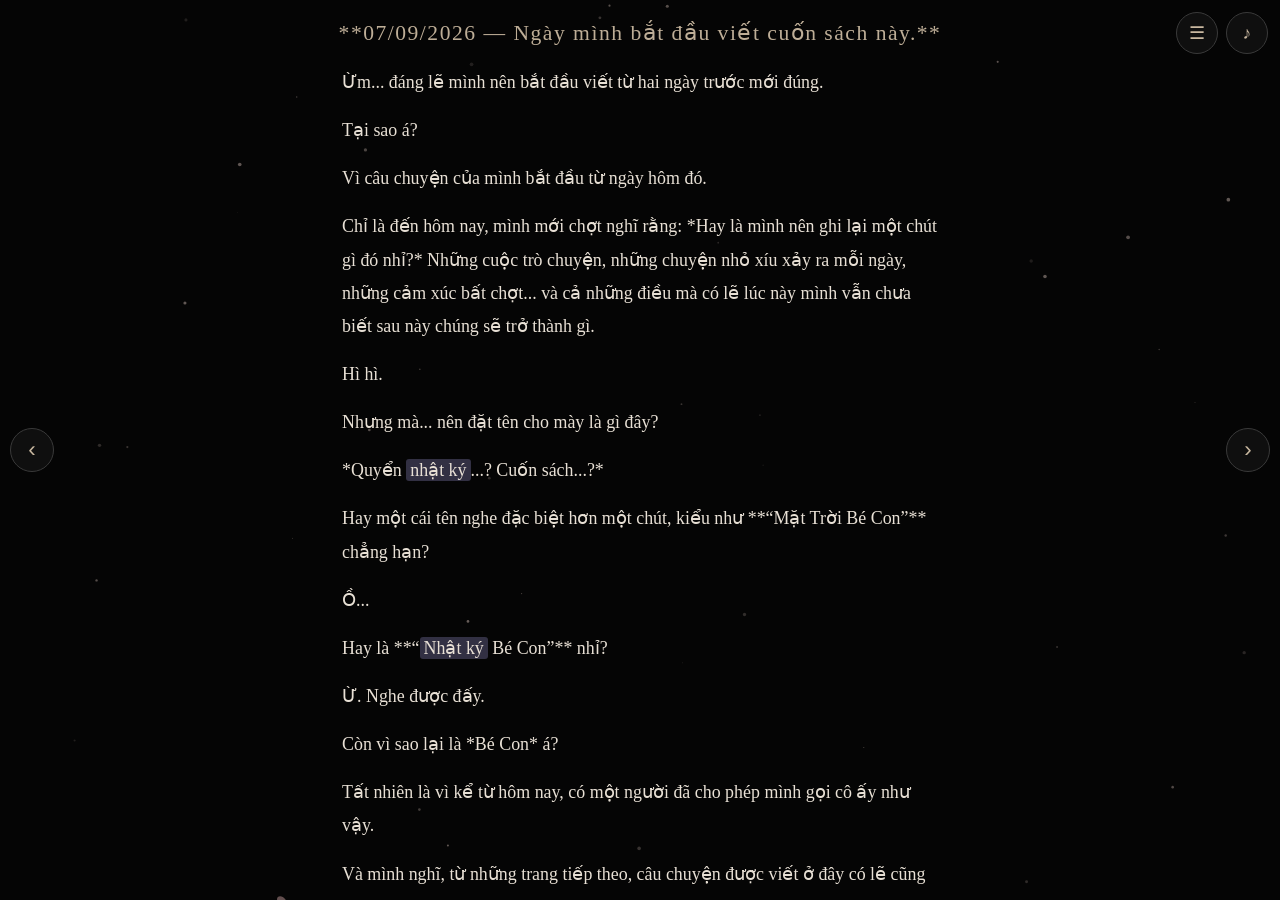
==== index.html @ c4347f1d "Initial commit" ====
<!DOCTYPE html>
<html lang="vi">
<head>
  <meta charset="UTF-8" />
  <meta name="viewport" content="width=device-width, initial-scale=1.0, maximum-scale=1.0, user-scalable=no, viewport-fit=cover" />
  <link rel="stylesheet" href="style.css" />
  <title>Nhật ký trong bóng tối</title>
</head>
<body>

  <div class="loading" id="loading">Đang tải nhật ký...</div>
  <canvas id="canvas"></canvas>

  <!-- Nút góc trên phải -->
  <div class="top-right">
    <button class="icon-btn" id="selectDayBtn" title="Chọn ngày">☰</button>
    <button class="icon-btn" id="musicBtn" title="Nhạc">♪</button>
  </div>

  <!-- Nút prev / next -->
  <button class="side-btn" id="prevBtn">‹</button>
  <button class="side-btn" id="nextBtn">›</button>

  <div class="container">
    <div class="day-header" id="dayHeader">—</div>
    <div class="diary" id="diary"></div>
  </div>

  <!-- Modal chọn ngày -->
  <div class="modal-overlay" id="dayModal">
    <div class="modal">
      <div class="modal-title">Chọn ngày</div>
      <div id="dayList"></div>
    </div>
  </div>

  <audio id="bgMusic" loop preload="auto">
    <!-- <source src="music.mp3" type="audio/mpeg"> -->
  </audio>

  <script src="script.js"></script>
</body>
</html>
---- style.css ----
* {
  margin: 0;
  padding: 0;
  box-sizing: border-box;
  -webkit-tap-highlight-color: transparent;
}

html, body {
  height: 100%;
  overflow: hidden;
  background: #050505;
  color: #e8e0d5;
  font-family: "Georgia", "Times New Roman", serif;
  user-select: none;
  -webkit-user-select: none;
  touch-action: manipulation;
}

#canvas {
  position: fixed;
  inset: 0;
  z-index: 0;
  pointer-events: none;
}

.container {
  position: relative;
  z-index: 10;
  height: 100%;
  height: 100dvh;
  display: flex;
  flex-direction: column;
  align-items: center;
  padding: 12px 16px;
  padding-top: max(12px, env(safe-area-inset-top));
  padding-bottom: max(12px, env(safe-area-inset-bottom));
}

.day-header {
  font-size: clamp(1.1rem, 4vw, 1.35rem);
  letter-spacing: 1.5px;
  color: #c9b8a0;
  margin: 8px 0 14px;
  opacity: 0.95;
  text-align: center;
  transition: opacity 0.4s ease;
  flex-shrink: 0;
  padding: 0 50px; /* tránh đè nút góc */
}

.diary {
  flex: 1;
  width: 100%;
  max-width: 620px;
  overflow-y: auto;
  overflow-x: hidden;
  padding: 6px 12px 100px; /* để không bị nút che */
  -webkit-overflow-scrolling: touch;
  scrollbar-width: none;
}
.diary::-webkit-scrollbar {
  display: none;
}

.line {
  font-size: clamp(0.98rem, 3.7vw, 1.12rem);
  line-height: 1.85;
  margin-bottom: 15px;
  opacity: 0;
  transform: translateY(22px);
  transition: opacity 0.8s ease, transform 0.8s ease;
}
.line.visible {
  opacity: 1;
  transform: translateY(0);
}

/* Highlight từ khóa */
.highlight {
    background-color: var(--hl-color);
    padding: 1px 4px;
    border-radius: 3px;
    box-decoration-break: clone;
    -webkit-box-decoration-break: clone;
}

/* Đánh dấu hết ngày */
.end-marker {
  text-align: center;
  color: #555;
  font-size: 0.9rem;
  letter-spacing: 3px;
  margin: 32px 0 20px;
  opacity: 0;
  transition: opacity 1s ease;
}
.end-marker.visible {
  opacity: 0.8;
}

/* ===== Nút Prev / Next ===== */
.side-btn {
  position: fixed;
  top: 50%;
  transform: translateY(-50%);
  z-index: 30;
  width: 44px;
  height: 44px;
  border-radius: 50%;
  background: rgba(18, 18, 18, 0.85);
  border: 1px solid #3a3a3a;
  color: #c9b8a0;
  font-size: 1.4rem;
  display: flex;
  align-items: center;
  justify-content: center;
  cursor: pointer;
  backdrop-filter: blur(8px);
  -webkit-backdrop-filter: blur(8px);
  transition: transform 0.2s;
}
.side-btn:active {
  transform: translateY(-50%) scale(0.9);
}
#prevBtn {
  left: max(10px, env(safe-area-inset-left));
}
#nextBtn {
  right: max(10px, env(safe-area-inset-right));
}

/* ===== Nút góc trên phải ===== */
.top-right {
  position: fixed;
  top: max(12px, env(safe-area-inset-top));
  right: max(12px, env(safe-area-inset-right));
  z-index: 40;
  display: flex;
  gap: 8px;
}

.icon-btn {
  width: 42px;
  height: 42px;
  border-radius: 50%;
  background: rgba(18, 18, 18, 0.85);
  border: 1px solid #3a3a3a;
  color: #c9b8a0;
  font-size: 1.1rem;
  display: flex;
  align-items: center;
  justify-content: center;
  cursor: pointer;
  backdrop-filter: blur(8px);
  -webkit-backdrop-filter: blur(8px);
  transition: transform 0.2s;
}
.icon-btn:active {
  transform: scale(0.9);
}

/* ===== Modal chọn ngày ===== */
.modal-overlay {
  position: fixed;
  inset: 0;
  background: rgba(0, 0, 0, 0.8);
  z-index: 100;
  display: flex;
  align-items: flex-end;
  justify-content: center;
  opacity: 0;
  visibility: hidden;
  transition: all 0.3s ease;
}
.modal-overlay.active {
  opacity: 1;
  visibility: visible;
}

.modal {
  background: #111;
  width: 100%;
  max-width: 500px;
  max-height: 75vh;
  border-radius: 18px 18px 0 0;
  padding: 18px 14px 28px;
  transform: translateY(100%);
  transition: transform 0.35s ease;
  overflow-y: auto;
  -webkit-overflow-scrolling: touch;
}
.modal-overlay.active .modal {
  transform: translateY(0);
}

.modal-title {
  text-align: center;
  color: #c9b8a0;
  font-size: 1.05rem;
  margin-bottom: 14px;
  letter-spacing: 1px;
}

.day-item {
  padding: 13px 14px;
  border-radius: 10px;
  color: #ddd;
  font-size: 1rem;
  margin-bottom: 5px;
  cursor: pointer;
  transition: background 0.2s;
}
.day-item:active,
.day-item.active {
  background: rgba(255, 255, 255, 0.09);
  color: #f0c8c8;
}

/* Ripple */
.ripple {
  position: absolute;
  border-radius: 50%;
  background: rgba(255, 180, 180, 0.25);
  transform: scale(0);
  animation: rippleAnim 0.6s ease-out forwards;
  pointer-events: none;
  z-index: 5;
}
@keyframes rippleAnim {
  to {
    transform: scale(4.5);
    opacity: 0;
  }
}

.fade-out {
  animation: fadeOut 0.3s ease forwards;
}
.fade-in {
  animation: fadeIn 0.4s ease forwards;
}
@keyframes fadeOut {
  to { opacity: 0; transform: translateY(8px); }
}
@keyframes fadeIn {
  from { opacity: 0; transform: translateY(-8px); }
  to { opacity: 1; transform: translateY(0); }
}

.loading {
  position: fixed;
  inset: 0;
  display: flex;
  align-items: center;
  justify-content: center;
  background: #050505;
  z-index: 200;
  color: #c9b8a0;
  font-size: 1.05rem;
  letter-spacing: 2px;
}

/* ===== Responsive mobile ===== */
@media (max-width: 480px) {
  .side-btn {
    width: 40px;
    height: 40px;
    font-size: 1.3rem;
  }
  .icon-btn {
    width: 40px;
    height: 40px;
    font-size: 1.05rem;
  }
  .day-header {
    padding: 0 46px;
    font-size: 1.05rem;
  }
  .diary {
    padding-left: 8px;
    padding-right: 8px;
    padding-bottom: 110px;
  }
}

@media (max-width: 360px) {
  .side-btn {
    width: 36px;
    height: 36px;
  }
  #prevBtn { left: 6px; }
  #nextBtn { right: 6px; }
}
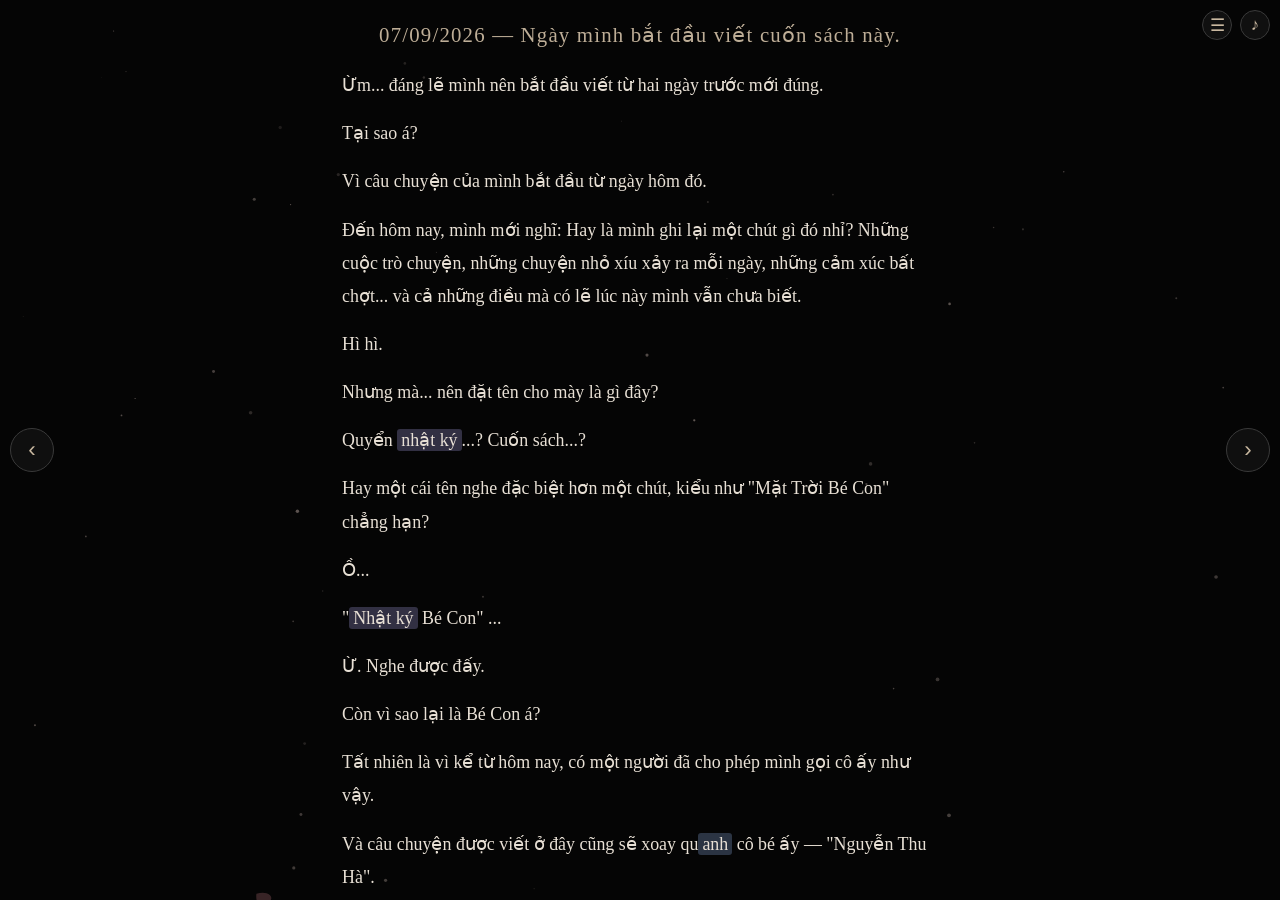
==== commit d8d763f7: "update: lazy load, update content, ui" ====
--- a/index.html
+++ b/index.html
@@ -3,30 +3,29 @@
 <head>
   <meta charset="UTF-8" />
   <meta name="viewport" content="width=device-width, initial-scale=1.0, maximum-scale=1.0, user-scalable=no, viewport-fit=cover" />
-  <link rel="stylesheet" href="style.css" />
-  <title>Nhật ký trong bóng tối</title>
+  <link rel="stylesheet" href="style.css"/>
+  <title>Nhật ký bé con</title>
 </head>
 <body>
 
   <div class="loading" id="loading">Đang tải nhật ký...</div>
   <canvas id="canvas"></canvas>
 
-  <!-- Nút góc trên phải -->
   <div class="top-right">
     <button class="icon-btn" id="selectDayBtn" title="Chọn ngày">☰</button>
     <button class="icon-btn" id="musicBtn" title="Nhạc">♪</button>
   </div>
 
-  <!-- Nút prev / next -->
   <button class="side-btn" id="prevBtn">‹</button>
   <button class="side-btn" id="nextBtn">›</button>
 
   <div class="container">
     <div class="day-header" id="dayHeader">—</div>
-    <div class="diary" id="diary"></div>
+    <div class="diary" id="diary">
+      <div class="day-loading" id="dayLoading">Đang tải ngày này...</div>
+    </div>
   </div>
 
-  <!-- Modal chọn ngày -->
   <div class="modal-overlay" id="dayModal">
     <div class="modal">
       <div class="modal-title">Chọn ngày</div>
--- a/style.css
+++ b/style.css
@@ -1,293 +1,298 @@
 * {
-  margin: 0;
-  padding: 0;
-  box-sizing: border-box;
-  -webkit-tap-highlight-color: transparent;
-}
-
-html, body {
-  height: 100%;
-  overflow: hidden;
-  background: #050505;
-  color: #e8e0d5;
-  font-family: "Georgia", "Times New Roman", serif;
-  user-select: none;
-  -webkit-user-select: none;
-  touch-action: manipulation;
-}
-
-#canvas {
-  position: fixed;
-  inset: 0;
-  z-index: 0;
-  pointer-events: none;
-}
-
-.container {
-  position: relative;
-  z-index: 10;
-  height: 100%;
-  height: 100dvh;
-  display: flex;
-  flex-direction: column;
-  align-items: center;
-  padding: 12px 16px;
-  padding-top: max(12px, env(safe-area-inset-top));
-  padding-bottom: max(12px, env(safe-area-inset-bottom));
-}
-
-.day-header {
-  font-size: clamp(1.1rem, 4vw, 1.35rem);
-  letter-spacing: 1.5px;
-  color: #c9b8a0;
-  margin: 8px 0 14px;
-  opacity: 0.95;
-  text-align: center;
-  transition: opacity 0.4s ease;
-  flex-shrink: 0;
-  padding: 0 50px; /* tránh đè nút góc */
-}
-
-.diary {
-  flex: 1;
-  width: 100%;
-  max-width: 620px;
-  overflow-y: auto;
-  overflow-x: hidden;
-  padding: 6px 12px 100px; /* để không bị nút che */
-  -webkit-overflow-scrolling: touch;
-  scrollbar-width: none;
-}
-.diary::-webkit-scrollbar {
-  display: none;
-}
-
-.line {
-  font-size: clamp(0.98rem, 3.7vw, 1.12rem);
-  line-height: 1.85;
-  margin-bottom: 15px;
-  opacity: 0;
-  transform: translateY(22px);
-  transition: opacity 0.8s ease, transform 0.8s ease;
-}
-.line.visible {
-  opacity: 1;
-  transform: translateY(0);
-}
-
-/* Highlight từ khóa */
-.highlight {
-    background-color: var(--hl-color);
-    padding: 1px 4px;
-    border-radius: 3px;
-    box-decoration-break: clone;
-    -webkit-box-decoration-break: clone;
-}
-
-/* Đánh dấu hết ngày */
-.end-marker {
-  text-align: center;
-  color: #555;
-  font-size: 0.9rem;
-  letter-spacing: 3px;
-  margin: 32px 0 20px;
-  opacity: 0;
-  transition: opacity 1s ease;
-}
-.end-marker.visible {
-  opacity: 0.8;
-}
-
-/* ===== Nút Prev / Next ===== */
-.side-btn {
-  position: fixed;
-  top: 50%;
-  transform: translateY(-50%);
-  z-index: 30;
-  width: 44px;
-  height: 44px;
-  border-radius: 50%;
-  background: rgba(18, 18, 18, 0.85);
-  border: 1px solid #3a3a3a;
-  color: #c9b8a0;
-  font-size: 1.4rem;
-  display: flex;
-  align-items: center;
-  justify-content: center;
-  cursor: pointer;
-  backdrop-filter: blur(8px);
-  -webkit-backdrop-filter: blur(8px);
-  transition: transform 0.2s;
-}
-.side-btn:active {
-  transform: translateY(-50%) scale(0.9);
-}
-#prevBtn {
-  left: max(10px, env(safe-area-inset-left));
-}
-#nextBtn {
-  right: max(10px, env(safe-area-inset-right));
-}
-
-/* ===== Nút góc trên phải ===== */
-.top-right {
-  position: fixed;
-  top: max(12px, env(safe-area-inset-top));
-  right: max(12px, env(safe-area-inset-right));
-  z-index: 40;
-  display: flex;
-  gap: 8px;
-}
-
-.icon-btn {
-  width: 42px;
-  height: 42px;
-  border-radius: 50%;
-  background: rgba(18, 18, 18, 0.85);
-  border: 1px solid #3a3a3a;
-  color: #c9b8a0;
-  font-size: 1.1rem;
-  display: flex;
-  align-items: center;
-  justify-content: center;
-  cursor: pointer;
-  backdrop-filter: blur(8px);
-  -webkit-backdrop-filter: blur(8px);
-  transition: transform 0.2s;
-}
-.icon-btn:active {
-  transform: scale(0.9);
-}
-
-/* ===== Modal chọn ngày ===== */
-.modal-overlay {
-  position: fixed;
-  inset: 0;
-  background: rgba(0, 0, 0, 0.8);
-  z-index: 100;
-  display: flex;
-  align-items: flex-end;
-  justify-content: center;
-  opacity: 0;
-  visibility: hidden;
-  transition: all 0.3s ease;
-}
-.modal-overlay.active {
-  opacity: 1;
-  visibility: visible;
-}
-
-.modal {
-  background: #111;
-  width: 100%;
-  max-width: 500px;
-  max-height: 75vh;
-  border-radius: 18px 18px 0 0;
-  padding: 18px 14px 28px;
-  transform: translateY(100%);
-  transition: transform 0.35s ease;
-  overflow-y: auto;
-  -webkit-overflow-scrolling: touch;
-}
-.modal-overlay.active .modal {
-  transform: translateY(0);
-}
-
-.modal-title {
-  text-align: center;
-  color: #c9b8a0;
-  font-size: 1.05rem;
-  margin-bottom: 14px;
-  letter-spacing: 1px;
-}
-
-.day-item {
-  padding: 13px 14px;
-  border-radius: 10px;
-  color: #ddd;
-  font-size: 1rem;
-  margin-bottom: 5px;
-  cursor: pointer;
-  transition: background 0.2s;
-}
-.day-item:active,
-.day-item.active {
-  background: rgba(255, 255, 255, 0.09);
-  color: #f0c8c8;
-}
-
-/* Ripple */
-.ripple {
-  position: absolute;
-  border-radius: 50%;
-  background: rgba(255, 180, 180, 0.25);
-  transform: scale(0);
-  animation: rippleAnim 0.6s ease-out forwards;
-  pointer-events: none;
-  z-index: 5;
-}
-@keyframes rippleAnim {
-  to {
-    transform: scale(4.5);
-    opacity: 0;
-  }
-}
-
-.fade-out {
-  animation: fadeOut 0.3s ease forwards;
-}
-.fade-in {
-  animation: fadeIn 0.4s ease forwards;
-}
-@keyframes fadeOut {
-  to { opacity: 0; transform: translateY(8px); }
-}
-@keyframes fadeIn {
-  from { opacity: 0; transform: translateY(-8px); }
-  to { opacity: 1; transform: translateY(0); }
-}
-
-.loading {
-  position: fixed;
-  inset: 0;
-  display: flex;
-  align-items: center;
-  justify-content: center;
-  background: #050505;
-  z-index: 200;
-  color: #c9b8a0;
-  font-size: 1.05rem;
-  letter-spacing: 2px;
-}
-
-/* ===== Responsive mobile ===== */
-@media (max-width: 480px) {
-  .side-btn {
-    width: 40px;
-    height: 40px;
-    font-size: 1.3rem;
-  }
-  .icon-btn {
-    width: 40px;
-    height: 40px;
-    font-size: 1.05rem;
-  }
-  .day-header {
-    padding: 0 46px;
-    font-size: 1.05rem;
-  }
-  .diary {
-    padding-left: 8px;
-    padding-right: 8px;
-    padding-bottom: 110px;
-  }
-}
-
-@media (max-width: 360px) {
-  .side-btn {
-    width: 36px;
-    height: 36px;
-  }
-  #prevBtn { left: 6px; }
-  #nextBtn { right: 6px; }
-}+      margin: 0;
+      padding: 0;
+      box-sizing: border-box;
+      -webkit-tap-highlight-color: transparent;
+    }
+
+    html, body {
+      height: 100%;
+      overflow: hidden;
+      background: #050505;
+      color: #e8e0d5;
+      font-family: "Georgia", "Times New Roman", serif;
+      user-select: none;
+      -webkit-user-select: none;
+      touch-action: manipulation;
+    }
+
+    #canvas {
+      position: fixed;
+      inset: 0;
+      z-index: 0;
+      pointer-events: none;
+    }
+
+    .container {
+      position: relative;
+      z-index: 10;
+      height: 100%;
+      height: 100dvh;
+      display: flex;
+      flex-direction: column;
+      align-items: center;
+      padding: 12px 16px;
+      padding-top: max(12px, env(safe-area-inset-top));
+      padding-bottom: max(12px, env(safe-area-inset-bottom));
+    }
+
+    .day-header {
+      font-size: clamp(1.05rem, 3.8vw, 1.3rem);
+      letter-spacing: 1.2px;
+      color: #c9b8a0;
+      margin: 8px 0 14px;
+      opacity: 0.95;
+      text-align: center;
+      transition: opacity 0.4s ease;
+      flex-shrink: 0;
+      padding: 0 56px;
+      line-height: 1.4;
+      word-break: break-word;
+    }
+
+    .diary {
+      flex: 1;
+      width: 100%;
+      max-width: 620px;
+      overflow-y: auto;
+      overflow-x: hidden;
+      padding: 6px 12px 100px;
+      -webkit-overflow-scrolling: touch;
+      scrollbar-width: none;
+      position: relative;
+    }
+    .diary::-webkit-scrollbar {
+      display: none;
+    }
+
+    .line {
+      font-size: clamp(0.98rem, 3.7vw, 1.12rem);
+      line-height: 1.85;
+      margin-bottom: 15px;
+      opacity: 0;
+      transform: translateY(22px);
+      transition: opacity 0.8s ease, transform 0.8s ease;
+    }
+    .line.visible {
+      opacity: 1;
+      transform: translateY(0);
+    }
+
+    /* Bôi nền giống bút highlight */
+    .highlight {
+      background-color: var(--hl-color);
+      padding: 1px 4px;
+      border-radius: 3px;
+      box-decoration-break: clone;
+      -webkit-box-decoration-break: clone;
+    }
+
+    .end-marker {
+      text-align: center;
+      color: #555;
+      font-size: 0.9rem;
+      letter-spacing: 3px;
+      margin: 32px 0 20px;
+      opacity: 0;
+      transition: opacity 1s ease;
+    }
+    .end-marker.visible {
+      opacity: 0.5;
+    }
+
+    /* Loading nhỏ khi chuyển ngày */
+    .day-loading {
+      position: absolute;
+      inset: 0;
+      display: flex;
+      align-items: center;
+      justify-content: center;
+      background: rgba(5, 5, 5, 0.7);
+      color: #c9b8a0;
+      font-size: 0.95rem;
+      letter-spacing: 1px;
+      z-index: 5;
+      opacity: 0;
+      visibility: hidden;
+      transition: all 0.25s ease;
+    }
+    .day-loading.show {
+      opacity: 1;
+      visibility: visible;
+    }
+
+    /* Nút Prev / Next */
+    .side-btn {
+      position: fixed;
+      top: 50%;
+      transform: translateY(-50%);
+      z-index: 30;
+      width: 44px;
+      height: 44px;
+      border-radius: 50%;
+      background: rgba(18, 18, 18, 0.88);
+      border: 1px solid #3a3a3a;
+      color: #c9b8a0;
+      font-size: 1.4rem;
+      display: flex;
+      align-items: center;
+      justify-content: center;
+      cursor: pointer;
+      backdrop-filter: blur(8px);
+      -webkit-backdrop-filter: blur(8px);
+      transition: transform 0.2s;
+    }
+    .side-btn:active {
+      transform: translateY(-50%) scale(0.9);
+    }
+    #prevBtn { left: max(10px, env(safe-area-inset-left)); }
+    #nextBtn { right: max(10px, env(safe-area-inset-right)); }
+
+    /* Nút góc trên phải */
+    .top-right {
+      position: fixed;
+      top: max(10px, env(safe-area-inset-top));
+      right: max(10px, env(safe-area-inset-right));
+      z-index: 40;
+      display: flex;
+      gap: 8px;
+    }
+
+    .icon-btn {
+      width: 30px;
+      height: 30px;
+      border-radius: 50%;
+      background: rgba(18, 18, 18, 0.88);
+      border: 1px solid #3a3a3a;
+      color: #c9b8a0;
+      font-size: 1.05rem;
+      display: flex;
+      align-items: center;
+      justify-content: center;
+      cursor: pointer;
+      backdrop-filter: blur(8px);
+      -webkit-backdrop-filter: blur(8px);
+      transition: transform 0.2s;
+    }
+    .icon-btn:active {
+      transform: scale(0.9);
+    }
+
+    /* Modal */
+    .modal-overlay {
+      position: fixed;
+      inset: 0;
+      background: rgba(0, 0, 0, 0.8);
+      z-index: 100;
+      display: flex;
+      align-items: flex-end;
+      justify-content: center;
+      opacity: 0;
+      visibility: hidden;
+      transition: all 0.3s ease;
+    }
+    .modal-overlay.active {
+      opacity: 1;
+      visibility: visible;
+    }
+
+    .modal {
+      background: #111;
+      width: 100%;
+      max-width: 500px;
+      max-height: 75vh;
+      border-radius: 18px 18px 0 0;
+      padding: 18px 14px 28px;
+      transform: translateY(100%);
+      transition: transform 0.35s ease;
+      overflow-y: auto;
+      -webkit-overflow-scrolling: touch;
+    }
+    .modal-overlay.active .modal {
+      transform: translateY(0);
+    }
+
+    .modal-title {
+      text-align: center;
+      color: #c9b8a0;
+      font-size: 1.05rem;
+      margin-bottom: 14px;
+      letter-spacing: 1px;
+    }
+
+    .day-item {
+      padding: 13px 14px;
+      border-radius: 10px;
+      color: #ddd;
+      font-size: 1rem;
+      margin-bottom: 5px;
+      cursor: pointer;
+      transition: background 0.2s;
+    }
+    .day-item:active,
+    .day-item.active {
+      background: rgba(255, 255, 255, 0.09);
+      color: #f0c8c8;
+    }
+
+    .ripple {
+      position: absolute;
+      border-radius: 50%;
+      background: rgba(255, 180, 180, 0.25);
+      transform: scale(0);
+      animation: rippleAnim 0.6s ease-out forwards;
+      pointer-events: none;
+      z-index: 5;
+    }
+    @keyframes rippleAnim {
+      to { transform: scale(4.5); opacity: 0; }
+    }
+
+    .fade-out { animation: fadeOut 0.3s ease forwards; }
+    .fade-in  { animation: fadeIn 0.4s ease forwards; }
+    @keyframes fadeOut {
+      to { opacity: 0; transform: translateY(8px); }
+    }
+    @keyframes fadeIn {
+      from { opacity: 0; transform: translateY(-8px); }
+      to { opacity: 1; transform: translateY(0); }
+    }
+
+    .loading {
+      position: fixed;
+      inset: 0;
+      display: flex;
+      align-items: center;
+      justify-content: center;
+      background: #050505;
+      z-index: 200;
+      color: #c9b8a0;
+      font-size: 1.05rem;
+      letter-spacing: 2px;
+    }
+
+    @media (max-width: 400px) {
+      .day-header {
+        padding: 0 52px;
+        font-size: 1rem;
+      }
+      .icon-btn {
+        width: 20px;
+        height: 20px;
+      }
+      .side-btn {
+        width: 40px;
+        height: 40px;
+      }
+    }
+
+    @media (max-width: 350px) {
+      .day-header {
+        padding: 0 48px;
+        font-size: 0.95rem;
+      }
+      .icon-btn {
+        width: 20px;
+        height: 20px;
+      }
+    }
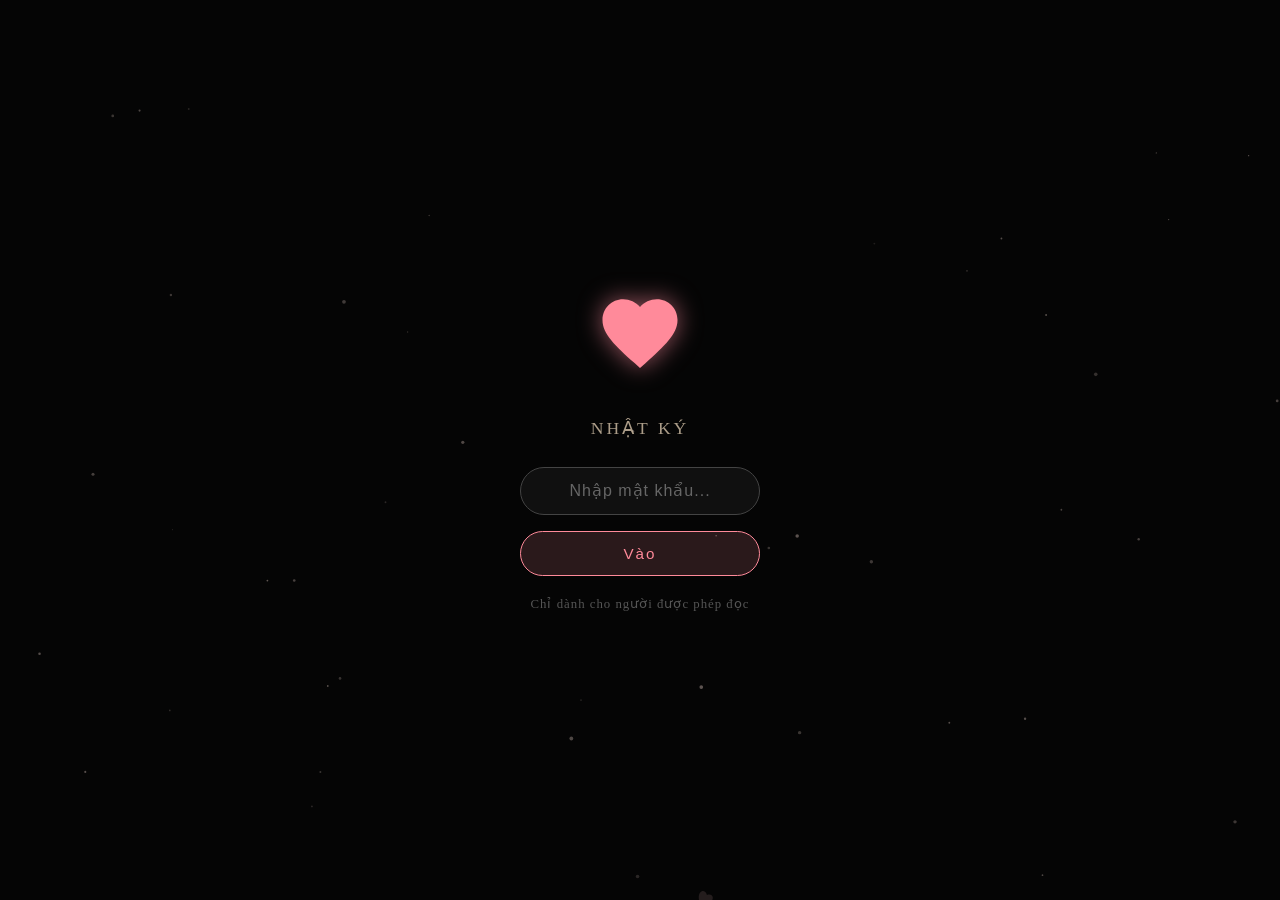
==== commit e5f0e094: "update private" ====
--- a/index.html
+++ b/index.html
@@ -7,31 +7,48 @@
   <title>Nhật ký bé con</title>
 </head>
 <body>
-
-  <div class="loading" id="loading">Đang tải nhật ký...</div>
   <canvas id="canvas"></canvas>
 
-  <div class="top-right">
-    <button class="icon-btn" id="selectDayBtn" title="Chọn ngày">☰</button>
-    <button class="icon-btn" id="musicBtn" title="Nhạc">♪</button>
+  <div id="passwordGate">
+    <div class="gate-heart" id="gateHeart">
+      <svg viewBox="0 0 24 24">
+        <path d="M12 21.35l-1.45-1.32C5.4 15.36 2 12.28 2 8.5 2 5.42 4.42 3 7.5 3c1.74 0 3.41.81 4.5 2.09C13.09 3.81 14.76 3 16.5 3 19.58 3 22 5.42 22 8.5c0 3.78-3.4 6.86-8.55 11.54L12 21.35z"/>
+      </svg>
+    </div>
+    <div class="gate-title">NHẬT KÝ</div>
+    <div class="password-box">
+      <input type="password" id="passwordInput" placeholder="Nhập mật khẩu..." autocomplete="off" />
+      <button id="submitPass">Vào</button>
+    </div>
+    <div class="gate-hint">Chỉ dành cho người được phép đọc</div>
   </div>
 
-  <button class="side-btn" id="prevBtn">‹</button>
-  <button class="side-btn" id="nextBtn">›</button>
+  <!-- ========== TRANG CHÍNH ========== -->
+  <div id="mainApp">
+    <div class="top-right">
+      <button class="icon-btn" id="selectDayBtn" title="Chọn ngày">☰</button>
+      <button class="icon-btn" id="musicBtn" title="Nhạc">♪</button>
+    </div>
 
-  <div class="container">
-    <div class="day-header" id="dayHeader">—</div>
-    <div class="diary" id="diary">
-      <div class="day-loading" id="dayLoading">Đang tải ngày này...</div>
+    <button class="side-btn" id="prevBtn">‹</button>
+    <button class="side-btn" id="nextBtn">›</button>
+
+    <div class="container">
+      <div class="day-header" id="dayHeader">—</div>
+      <div class="diary" id="diary">
+        <div class="day-loading" id="dayLoading">Đang tải ngày này...</div>
+      </div>
+    </div>
+
+    <div class="modal-overlay" id="dayModal">
+      <div class="modal">
+        <div class="modal-title">Chọn ngày</div>
+        <div id="dayList"></div>
+      </div>
     </div>
   </div>
 
-  <div class="modal-overlay" id="dayModal">
-    <div class="modal">
-      <div class="modal-title">Chọn ngày</div>
-      <div id="dayList"></div>
-    </div>
-  </div>
+  <div class="loading" id="loading" style="display:none;">Đang tải nhật ký...</div>
 
   <audio id="bgMusic" loop preload="auto">
     <!-- <source src="music.mp3" type="audio/mpeg"> -->
--- a/style.css
+++ b/style.css
@@ -23,6 +23,132 @@
       pointer-events: none;
     }
 
+    /* ========== TRANG MẬT KHẨU ========== */
+    #passwordGate {
+      position: fixed;
+      inset: 0;
+      z-index: 300;
+      display: flex;
+      flex-direction: column;
+      align-items: center;
+      justify-content: center;
+      background: transparent;
+      transition: opacity 0.8s ease, visibility 0.8s ease;
+    }
+    #passwordGate.hide {
+      opacity: 0;
+      visibility: hidden;
+      pointer-events: none;
+    }
+
+    .gate-heart {
+      width: 90px;
+      height: 90px;
+      margin-bottom: 40px;
+      position: relative;
+      animation: heartbeat 1.4s ease-in-out infinite;
+      transition: filter 0.6s ease, opacity 0.6s ease;
+    }
+    .gate-heart svg {
+      width: 100%;
+      height: 100%;
+      fill: #ff8a9a;
+      filter: drop-shadow(0 0 12px rgba(255, 140, 160, 0.6));
+      transition: fill 0.6s ease, filter 0.6s ease;
+    }
+    .gate-heart.darken svg {
+      fill: #5a3a40;
+      filter: drop-shadow(0 0 4px rgba(80, 40, 50, 0.3));
+    }
+    .gate-heart.very-dark svg {
+      fill: #2a1a1e;
+      filter: none;
+      opacity: 0.5;
+    }
+
+    @keyframes heartbeat {
+      0%, 100% { transform: scale(1); }
+      15% { transform: scale(1.12); }
+      30% { transform: scale(1); }
+      45% { transform: scale(1.08); }
+      60% { transform: scale(1); }
+    }
+
+    .gate-title {
+      color: #c9b8a0;
+      font-size: 1.1rem;
+      letter-spacing: 3px;
+      margin-bottom: 28px;
+      opacity: 0.85;
+    }
+
+    .password-box {
+      display: flex;
+      flex-direction: column;
+      align-items: center;
+      gap: 16px;
+      width: 100%;
+      max-width: 280px;
+      padding: 0 20px;
+    }
+
+    #passwordInput {
+      width: 100%;
+      padding: 14px 18px;
+      background: rgba(20, 20, 20, 0.75);
+      border: 1px solid #444;
+      border-radius: 30px;
+      color: #e8e0d5;
+      font-size: 1rem;
+      text-align: center;
+      letter-spacing: 2px;
+      outline: none;
+      backdrop-filter: blur(8px);
+      -webkit-backdrop-filter: blur(8px);
+      transition: border-color 0.3s;
+    }
+    #passwordInput:focus {
+      border-color: #ff8a9a;
+    }
+    #passwordInput::placeholder {
+      color: #666;
+      letter-spacing: 1px;
+    }
+
+    #submitPass {
+      width: 100%;
+      padding: 13px;
+      background: rgba(255, 138, 154, 0.15);
+      border: 1px solid #ff8a9a;
+      border-radius: 30px;
+      color: #ff8a9a;
+      font-size: 0.95rem;
+      letter-spacing: 2px;
+      cursor: pointer;
+      transition: all 0.25s;
+    }
+    #submitPass:active {
+      transform: scale(0.97);
+      background: rgba(255, 138, 154, 0.25);
+    }
+
+    .gate-hint {
+      margin-top: 20px;
+      font-size: 0.8rem;
+      color: #555;
+      letter-spacing: 1px;
+    }
+
+    /* ========== TRANG CHÍNH ========== */
+    #mainApp {
+      display: none;
+      height: 100%;
+      height: 100dvh;
+    }
+    #mainApp.show {
+      display: block;
+    }
+
     .container {
       position: relative;
       z-index: 10;
@@ -61,9 +187,7 @@
       scrollbar-width: none;
       position: relative;
     }
-    .diary::-webkit-scrollbar {
-      display: none;
-    }
+    .diary::-webkit-scrollbar { display: none; }
 
     .line {
       font-size: clamp(0.98rem, 3.7vw, 1.12rem);
@@ -78,7 +202,6 @@
       transform: translateY(0);
     }
 
-    /* Bôi nền giống bút highlight */
     .highlight {
       background-color: var(--hl-color);
       padding: 1px 4px;
@@ -96,11 +219,8 @@
       opacity: 0;
       transition: opacity 1s ease;
     }
-    .end-marker.visible {
-      opacity: 0.5;
-    }
-
-    /* Loading nhỏ khi chuyển ngày */
+    .end-marker.visible { opacity: 0.5; }
+
     .day-loading {
       position: absolute;
       inset: 0;
@@ -121,7 +241,6 @@
       visibility: visible;
     }
 
-    /* Nút Prev / Next */
     .side-btn {
       position: fixed;
       top: 50%;
@@ -142,13 +261,10 @@
       -webkit-backdrop-filter: blur(8px);
       transition: transform 0.2s;
     }
-    .side-btn:active {
-      transform: translateY(-50%) scale(0.9);
-    }
+    .side-btn:active { transform: translateY(-50%) scale(0.9); }
     #prevBtn { left: max(10px, env(safe-area-inset-left)); }
     #nextBtn { right: max(10px, env(safe-area-inset-right)); }
 
-    /* Nút góc trên phải */
     .top-right {
       position: fixed;
       top: max(10px, env(safe-area-inset-top));
@@ -174,11 +290,8 @@
       -webkit-backdrop-filter: blur(8px);
       transition: transform 0.2s;
     }
-    .icon-btn:active {
-      transform: scale(0.9);
-    }
-
-    /* Modal */
+    .icon-btn:active { transform: scale(0.9); }
+
     .modal-overlay {
       position: fixed;
       inset: 0;
@@ -208,9 +321,7 @@
       overflow-y: auto;
       -webkit-overflow-scrolling: touch;
     }
-    .modal-overlay.active .modal {
-      transform: translateY(0);
-    }
+    .modal-overlay.active .modal { transform: translateY(0); }
 
     .modal-title {
       text-align: center;
@@ -272,27 +383,8 @@
     }
 
     @media (max-width: 400px) {
-      .day-header {
-        padding: 0 52px;
-        font-size: 1rem;
-      }
-      .icon-btn {
-        width: 20px;
-        height: 20px;
-      }
-      .side-btn {
-        width: 40px;
-        height: 40px;
-      }
-    }
-
-    @media (max-width: 350px) {
-      .day-header {
-        padding: 0 48px;
-        font-size: 0.95rem;
-      }
-      .icon-btn {
-        width: 20px;
-        height: 20px;
-      }
+      .day-header { padding: 0 52px; font-size: 1rem; }
+      .icon-btn { width: 20px; height: 20px; }
+      .side-btn { width: 30px; height: 30px; }
+      .gate-heart { width: 70px; height: 70px; }
     }
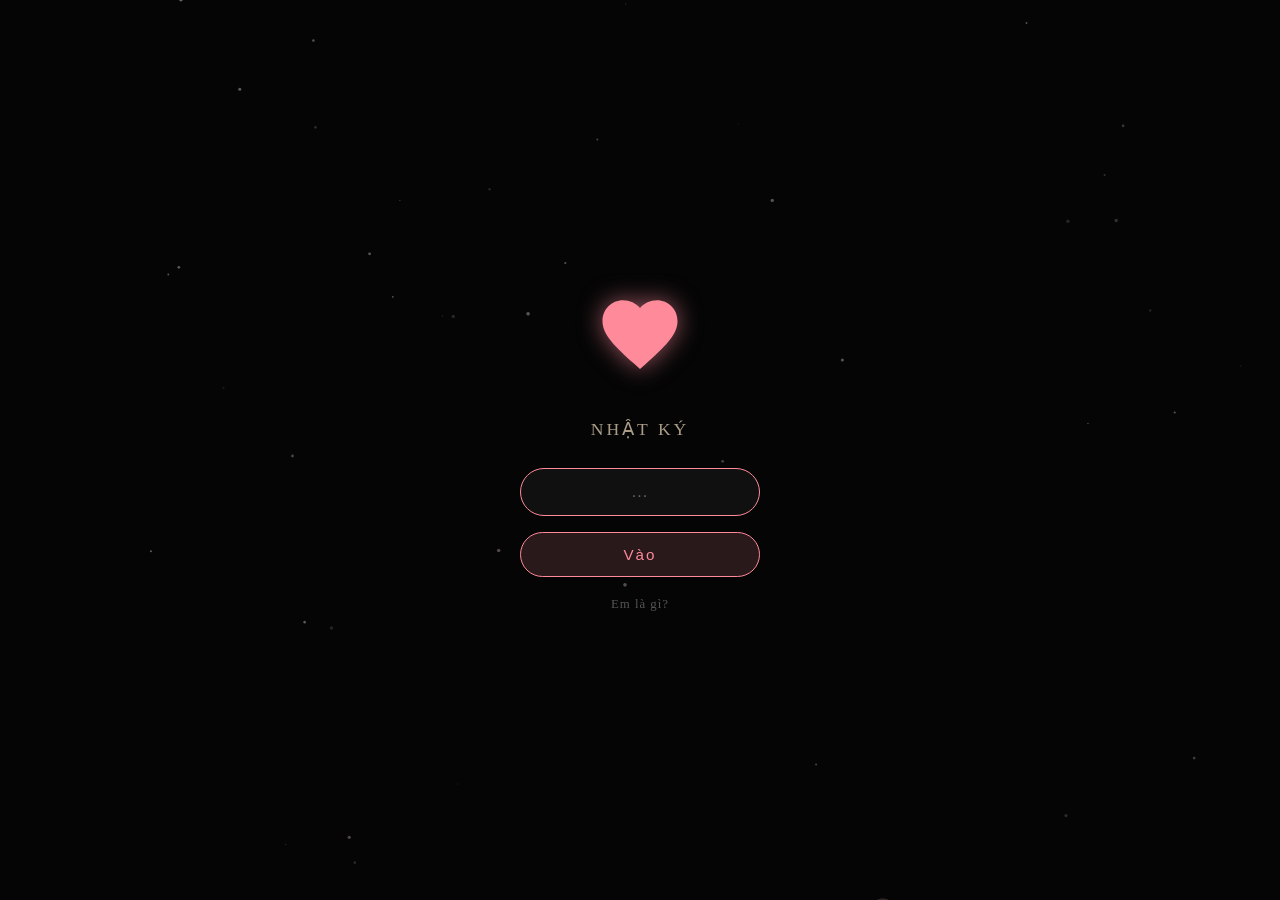
==== commit 383b8f7d: "update image, music" ====
--- a/index.html
+++ b/index.html
@@ -3,6 +3,7 @@
 <head>
   <meta charset="UTF-8" />
   <meta name="viewport" content="width=device-width, initial-scale=1.0, maximum-scale=1.0, user-scalable=no, viewport-fit=cover" />
+  <link rel="icon" href="/images/avatar.jpeg" type="image/png">
   <link rel="stylesheet" href="style.css"/>
   <title>Nhật ký bé con</title>
 </head>
@@ -17,10 +18,10 @@
     </div>
     <div class="gate-title">NHẬT KÝ</div>
     <div class="password-box">
-      <input type="password" id="passwordInput" placeholder="Nhập mật khẩu..." autocomplete="off" />
+      <input type="password" id="passwordInput" placeholder="..." autocomplete="off" />
       <button id="submitPass">Vào</button>
     </div>
-    <div class="gate-hint">Chỉ dành cho người được phép đọc</div>
+    <div class="gate-hint">Em là gì?</div>
   </div>
 
   <!-- ========== TRANG CHÍNH ========== -->
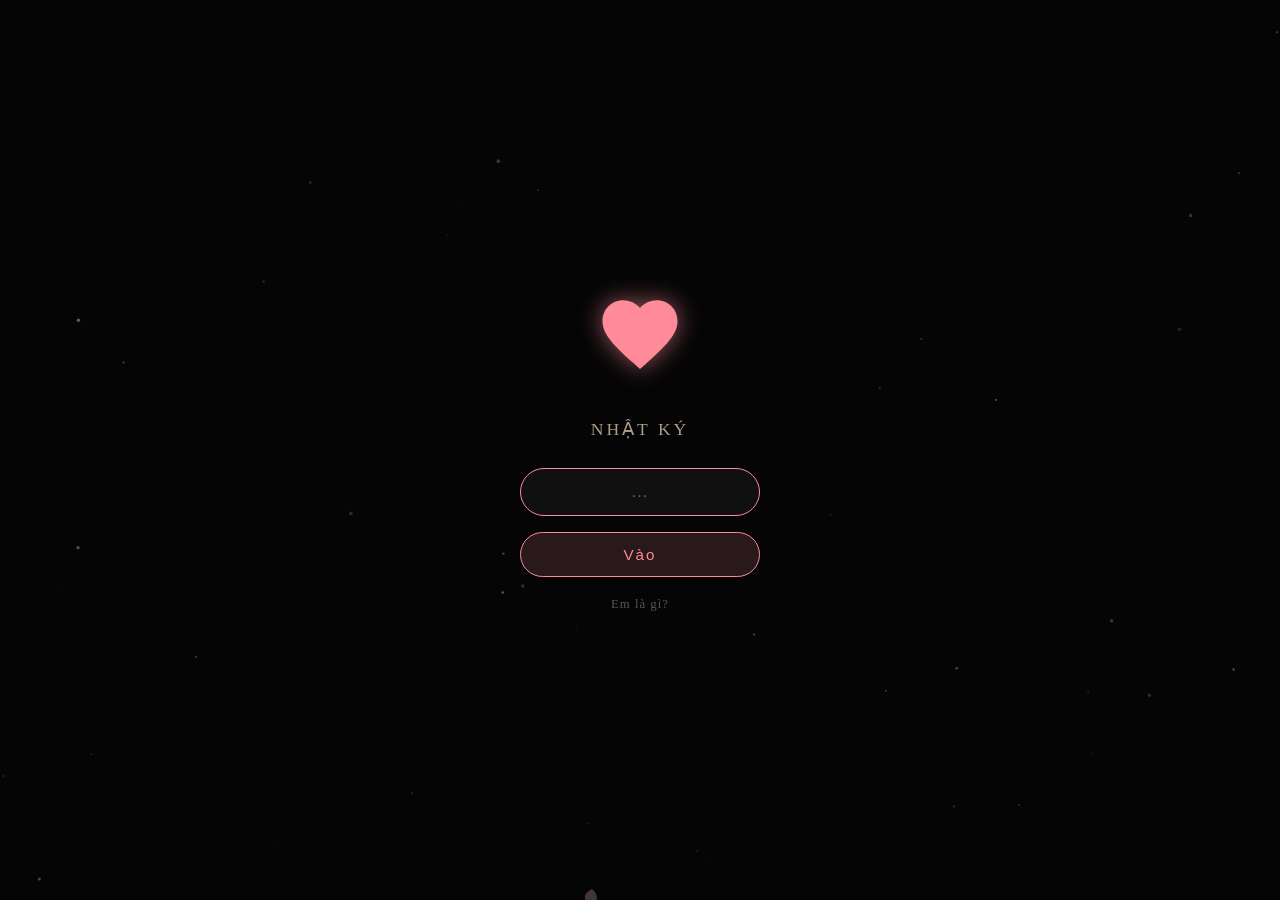
==== commit 114fa9f8: "update" ====
--- a/index.html
+++ b/index.html
@@ -52,7 +52,7 @@
   <div class="loading" id="loading" style="display:none;">Đang tải nhật ký...</div>
 
   <audio id="bgMusic" loop preload="auto">
-    <!-- <source src="music.mp3" type="audio/mpeg"> -->
+   
   </audio>
 
   <script src="script.js"></script>
